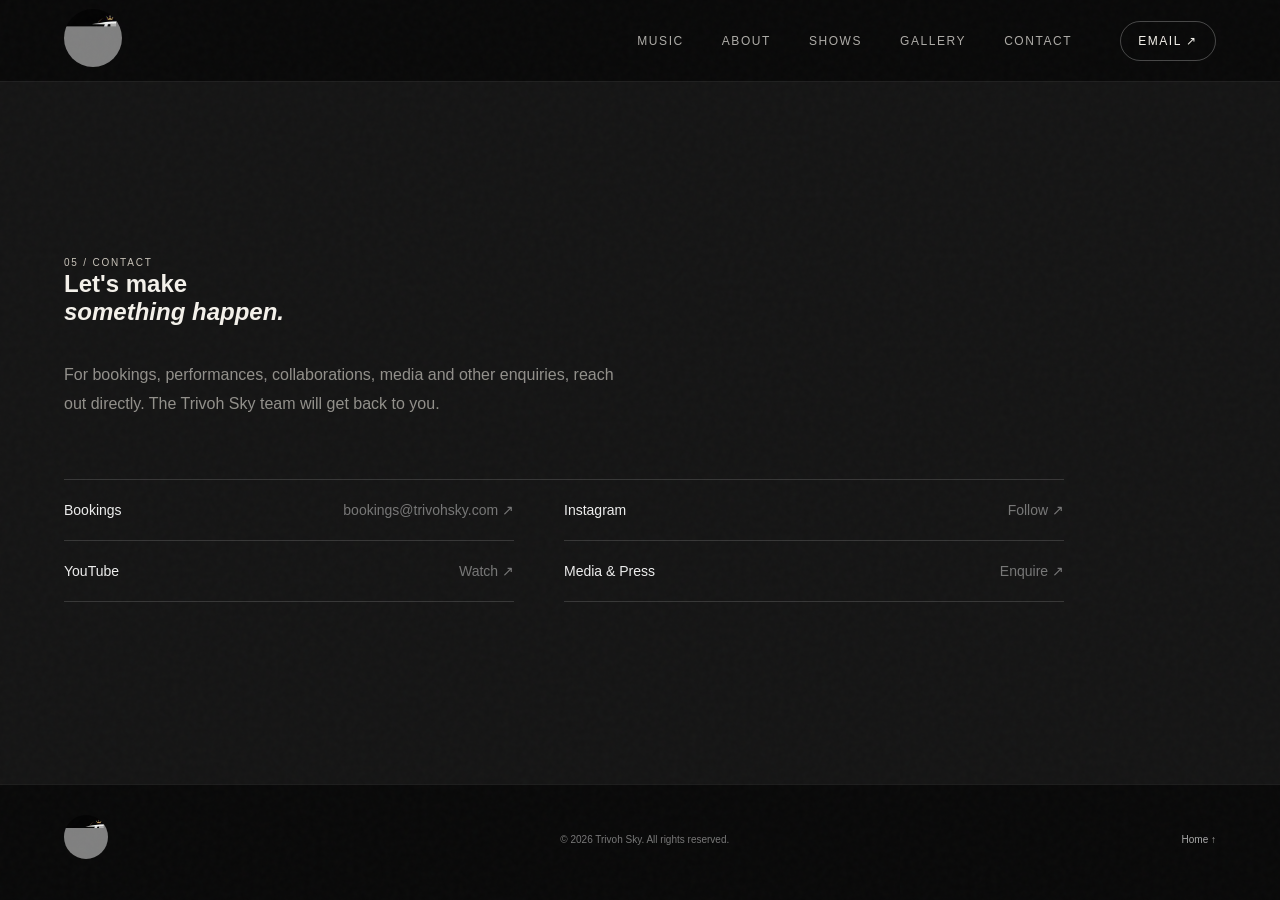
==== contact.html @ b731678d "Add contact and bookings page" ====
<!DOCTYPE html>
<html lang="en"><head><meta charset="UTF-8"><meta name="viewport" content="width=device-width,initial-scale=1"><meta name="description" content="Contact Trivoh Sky for bookings, collaborations, media and enquiries."><title>Contact — Trivoh Sky</title><link rel="icon" href="assets/trivoh-sky-logo.jpg"><link rel="stylesheet" href="styles.css"></head><body><div class="noise"></div><header class="site-header"><a class="brand" href="index.html"><img src="assets/trivoh-sky-logo.jpg" alt="Trivoh Sky logo" style="width:58px;height:58px;object-fit:cover;border-radius:50%"></a><nav class="desktop-nav"><a href="music.html">Music</a><a href="about.html">About</a><a href="shows.html">Shows</a><a href="gallery.html">Gallery</a><a href="contact.html">Contact</a></nav><a class="header-cta" href="mailto:bookings@trivohsky.com">Email ↗</a><button class="menu-btn" aria-label="Open menu" aria-expanded="false"><span></span><span></span></button></header><main><section class="contact" style="margin-top:82px;min-height:78vh"><div class="contact-inner reveal"><span class="kicker">05 / CONTACT</span><h1>Let's make<br><em>something happen.</em></h1><p style="max-width:560px;color:#92908b;line-height:1.8;margin:35px 0 60px">For bookings, performances, collaborations, media and other enquiries, reach out directly. The Trivoh Sky team will get back to you.</p><div class="contact-links"><a href="mailto:bookings@trivohsky.com">Bookings <span>bookings@trivohsky.com ↗</span></a><a href="#">Instagram <span>Follow ↗</span></a><a href="#">YouTube <span>Watch ↗</span></a><a href="#">Media & Press <span>Enquire ↗</span></a></div></div></section></main><footer><a class="brand" href="index.html"><img src="assets/trivoh-sky-logo.jpg" alt="Trivoh Sky logo" style="width:44px;height:44px;object-fit:cover;border-radius:50%"></a><p>© 2026 Trivoh Sky. All rights reserved.</p><a href="index.html">Home ↑</a></footer><script src="script.js"></script></body></html>
---- styles.css ----
*{box-sizing:border-box;margin:0;padding:0}html{scroll-behavior:smooth}body{background:#090909;color:#f4f1eb;font-family:'DM Sans',sans-serif;overflow-x:hidden}.noise{position:fixed;inset:0;pointer-events:none;z-index:50;opacity:.035;background-image:url("data:image/svg+xml,%3Csvg viewBox='0 0 180 180' xmlns='http://www.w3.org/2000/svg'%3E%3Cfilter id='n'%3E%3CfeTurbulence type='fractalNoise' baseFrequency='.8' numOctaves='4' stitchTiles='stitch'/%3E%3C/filter%3E%3Crect width='100%25' height='100%25' filter='url(%23n)' opacity='.7'/%3E%3C/svg%3E")}.site-header{height:82px;position:absolute;top:0;left:0;right:0;z-index:20;display:flex;align-items:center;justify-content:space-between;padding:0 5vw;border-bottom:1px solid #ffffff18}.brand{font-family:'Space Grotesk';font-weight:700;letter-spacing:-.08em;font-size:19px;color:#fff;text-decoration:none}.brand i{font-style:normal;font-weight:400;margin-left:5px}.desktop-nav{display:flex;gap:38px;margin-left:auto;margin-right:48px}.desktop-nav a,.header-cta{color:#f4f1eb;text-decoration:none;font-size:12px;text-transform:uppercase;letter-spacing:.13em}.desktop-nav a{opacity:.7;transition:.25s}.desktop-nav a:hover{opacity:1}.header-cta{border:1px solid #ffffff40;border-radius:100px;padding:12px 17px}.header-cta span{margin-left:8px}.menu-btn{display:none;background:none;border:0}.hero{height:100vh;min-height:680px;position:relative;display:flex;align-items:flex-end;padding:0 5vw 7vh;overflow:hidden}.hero-media{position:absolute;inset:0;background-image:url('https://images.unsplash.com/photo-1524368535928-5b5e00ddc76b?auto=format&fit=crop&w=2200&q=85');background-size:cover;background-position:center 35%;filter:grayscale(100%);transform:scale(1.03)}.hero-overlay{position:absolute;inset:0;background:linear-gradient(90deg,rgba(0,0,0,.8),rgba(0,0,0,.2) 65%),linear-gradient(0deg,#090909 0%,transparent 45%)}.hero-content{position:relative;z-index:2;width:100%}.eyebrow,.kicker,.release-tag,.availability{font-size:10px;letter-spacing:.18em;text-transform:uppercase;color:#c8c3b9}.hero h1{font-family:'Space Grotesk';font-size:clamp(76px,15vw,230px);line-height:.78;letter-spacing:-.095em;font-weight:600}.hero h1 em,h2 em,h3 em{font-family:Georgia,serif;font-weight:400;letter-spacing:-.08em}.hero-bottom{display:flex;justify-content:space-between;align-items:end;margin-top:55px;max-width:600px}.hero-bottom p{font-size:13px;line-height:1.5;color:#c9c5bd}.round-play{width:64px;height:64px;border:1px solid #ffffff80;border-radius:50%;display:grid;place-items:center;color:#fff;text-decoration:none;font-size:13px;transition:.3s}.round-play:hover{background:#fff;color:#000;transform:rotate(15deg)}.scroll-mark{position:absolute;right:5vw;bottom:8vh;font-size:9px;letter-spacing:.18em;writing-mode:vertical-rl;color:#aaa}.scroll-mark span{display:block;height:45px;width:1px;background:#ffffff55;margin-top:12px}.ticker{overflow:hidden;white-space:nowrap;border-top:1px solid #ffffff16;border-bottom:1px solid #ffffff16;padding:17px 0;color:#777;font-family:'Space Grotesk';font-size:11px;letter-spacing:.12em}.ticker div{display:inline-block;animation:marquee 28s linear infinite}@keyframes marquee{to{transform:translateX(-50%)}}.section{padding:150px 5vw}.section-head{display:flex;align-items:end;justify-content:space-between;margin-bottom:75px}.section-head h2,.visual-intro h2,.statement-copy h2,.contact h2{font-family:'Space Grotesk';font-size:clamp(48px,7vw,100px);line-height:.9;letter-spacing:-.07em;margin-top:17px;font-weight:500}.text-link,.line-btn{color:#f4f1eb;text-decoration:none;font-size:11px;text-transform:uppercase;letter-spacing:.14em;border-bottom:1px solid #ffffff50;padding-bottom:8px}.featured-release{display:grid;grid-template-columns:minmax(300px,43%) 1fr;gap:7vw;align-items:center}.cover-art{aspect-ratio:1;max-width:590px;background:radial-gradient(circle at 70% 25%,#777,#222 27%,#070707 65%);position:relative;overflow:hidden;display:flex;align-items:center;justify-content:center;font-family:'Space Grotesk';font-size:clamp(100px,16vw,210px);letter-spacing:-.1em}.cover-art:after{content:'';position:absolute;inset:12%;border:1px solid #ffffff22;border-radius:50%;box-shadow:0 0 0 55px #ffffff05,0 0 0 110px #ffffff03}.cover-art span{position:relative;z-index:2}.cover-art small{position:absolute;z-index:3;bottom:22px;left:24px;font-size:9px;letter-spacing:.2em}.release-copy{max-width:650px}.release-copy h3{font-family:'Space Grotesk';font-size:clamp(55px,8vw,115px);line-height:.78;letter-spacing:-.08em;margin:25px 0}.release-copy p{max-width:450px;color:#96928c;font-size:14px;line-height:1.7;margin-bottom:38px}.player{border-top:1px solid #ffffff25;border-bottom:1px solid #ffffff25;padding:17px 0;display:flex;align-items:center;gap:16px}.play-btn{border:1px solid #ffffff55;background:#f4f1eb;color:#111;border-radius:50%;width:38px;height:38px;cursor:pointer}.track-info{display:flex;flex-direction:column;min-width:125px}.track-info strong{font-size:12px}.track-info span,.time{font-size:10px;color:#777;margin-top:3px}.waveform{height:30px;flex:1;overflow:hidden;white-space:nowrap;mask-image:linear-gradient(90deg,transparent,#000 10%,#000 90%,transparent);opacity:.7}.waveform span{display:inline-block;width:2px;margin-right:3px;vertical-align:middle;background:currentColor}.platforms{display:flex;gap:25px;margin-top:23px}.platforms a{color:#aaa;text-decoration:none;font-size:10px;text-transform:uppercase;letter-spacing:.1em}.release-grid{display:grid;grid-template-columns:repeat(3,1fr);gap:22px;margin-top:90px}.release-card{border-top:1px solid #ffffff22;padding-top:20px;position:relative}.mini-cover{aspect-ratio:1.2;background:linear-gradient(145deg,#333,#0e0e0e);display:grid;place-items:center;font-family:'Space Grotesk';font-size:70px;letter-spacing:-.1em;margin-bottom:20px}.mini-cover.two{background:linear-gradient(145deg,#222,#555)}.mini-cover.three{background:linear-gradient(145deg,#111,#444)}.release-card>span{font-size:9px;color:#777}.release-card h4{font-size:18px;margin:7px 0 18px}.release-card a{color:#aaa;text-decoration:none;font-size:10px;text-transform:uppercase;letter-spacing:.12em}.statement{min-height:760px;display:grid;grid-template-columns:1fr 1fr;background:#111}.statement-image{background:url('https://images.unsplash.com/photo-1506157786151-b8491531f063?auto=format&fit=crop&w=1400&q=80') center/cover;filter:grayscale(100%)}.statement-copy{padding:12vw 8vw;display:flex;flex-direction:column;justify-content:center}.statement-copy p{max-width:500px;color:#97938d;line-height:1.8;font-size:14px;margin:35px 0}.line-btn{width:max-content}.line-btn span{margin-left:20px}.shows{background:#e9e5dc;color:#111}.shows .kicker,.shows .availability{color:#777}.shows .section-head{border-bottom:1px solid #1113;padding-bottom:60px}.dates{border-top:1px solid #1113}.date-row{display:grid;grid-template-columns:100px 1fr auto;gap:30px;align-items:center;padding:28px 0;border-bottom:1px solid #1113}.date-row time{display:flex;align-items:center;gap:7px}.date-row time b{font-family:'Space Grotesk';font-size:40px;letter-spacing:-.06em}.date-row time span,.date-row small{font-size:9px;letter-spacing:.16em;color:#777}.date-row h3{font-size:19px;font-weight:500;margin-top:5px}.date-row a{color:#111;text-decoration:none;text-transform:uppercase;font-size:10px;letter-spacing:.13em}.visuals{padding:150px 5vw;background:#0b0b0b}.visual-intro{margin-bottom:70px}.visual-grid{display:grid;grid-template-columns:1.5fr 1fr;gap:20px}.visual{position:relative;min-height:420px;overflow:hidden}.visual.large{grid-row:span 2;min-height:850px}.visual-bg{position:absolute;inset:0;background-size:cover;background-position:center;filter:grayscale(100%);transition:transform .8s}.visual:hover .visual-bg{transform:scale(1.05)}.v1{background-image:url('https://images.unsplash.com/photo-1514525253161-7a46d19cd819?auto=format&fit=crop&w=1400&q=80')}.v2{background-image:url('https://images.unsplash.com/photo-1521337581100-8ca9a73a5f79?auto=format&fit=crop&w=1000&q=80')}.v3{background-image:url('https://images.unsplash.com/photo-1516450360452-9312f5e86fc7?auto=format&fit=crop&w=1000&q=80')}.visual:after{content:'';position:absolute;inset:0;background:linear-gradient(0deg,#000b,transparent 50%)}.visual>span{position:absolute;z-index:2;bottom:20px;left:20px;font-size:9px;letter-spacing:.16em;color:#ddd}.contact{padding:170px 5vw;background:#151515}.contact-inner{max-width:1000px}.contact h2{font-size:clamp(60px,9vw,130px);margin-bottom:80px}.contact-links{display:grid;grid-template-columns:1fr 1fr;gap:0;border-top:1px solid #ffffff25}.contact-links a{padding:22px 0;border-bottom:1px solid #ffffff25;color:#eee;text-decoration:none;font-size:14px}.contact-links a:nth-child(odd){margin-right:50px}.contact-links span{float:right;color:#777}footer{padding:30px 5vw;display:flex;align-items:center;justify-content:space-between;border-top:1px solid #ffffff15;color:#777;font-size:10px}footer a{color:#aaa;text-decoration:none}.reveal{opacity:0;transform:translateY(24px);transition:opacity .8s ease,transform .8s ease}.reveal.visible{opacity:1;transform:none}.delay-1{transition-delay:.12s}.delay-2{transition-delay:.24s}@media(max-width:800px){.site-header{height:70px}.desktop-nav,.header-cta{display:none}.menu-btn{display:flex;flex-direction:column;gap:6px;cursor:pointer}.menu-btn span{display:block;width:25px;height:1px;background:#fff}.desktop-nav.mobile-open{display:flex;position:absolute;top:70px;left:0;right:0;margin:0;padding:28px 6vw;background:#090909;border-bottom:1px solid #ffffff20;flex-direction:column;gap:22px}.desktop-nav.mobile-open a{opacity:1;font-size:12px}.hero{min-height:620px;padding-bottom:60px}.hero-media{background-position:55% center}.scroll-mark{display:none}.section{padding:95px 6vw}.section-head{margin-bottom:50px;display:block}.text-link{display:inline-block;margin-top:30px}.featured-release{grid-template-columns:1fr;gap:45px}.cover-art{max-width:none}.release-copy h3{font-size:17vw}.release-grid{grid-template-columns:1fr;gap:45px;margin-top:65px}.statement{grid-template-columns:1fr;min-height:0}.statement-image{height:500px}.statement-copy{padding:90px 7vw}.shows{padding-top:100px}.date-row{grid-template-columns:65px 1fr;gap:15px}.date-row a{grid-column:2}.visuals{padding:100px 6vw}.visual-grid{grid-template-columns:1fr}.visual.large{min-height:600px;grid-row:auto}.visual{min-height:420px}.contact{padding:110px 6vw}.contact h2{margin-bottom:60px}.contact-links{grid-template-columns:1fr}.contact-links a:nth-child(odd){margin-right:0}footer{padding:25px 6vw;gap:20px;flex-wrap:wrap}footer p{order:3;width:100%}.hero-bottom{margin-top:40px}.platforms{flex-wrap:wrap;gap:15px}}
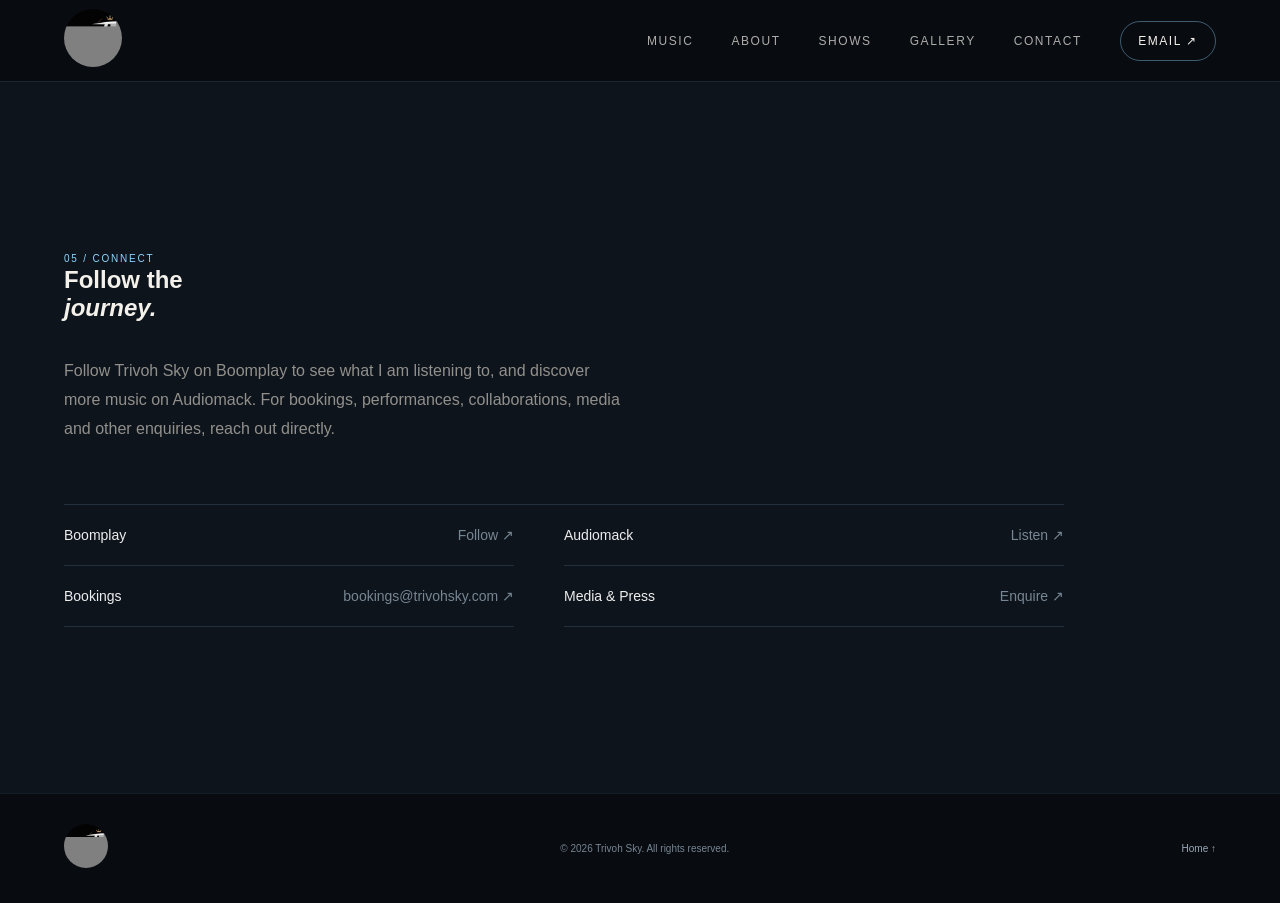
==== commit 0a3b2ce3: "Add Trivoh Sky Boomplay and Audiomack links to contact page" ====
--- a/contact.html
+++ b/contact.html
@@ -1,2 +1,2 @@
 <!DOCTYPE html>
-<html lang="en"><head><meta charset="UTF-8"><meta name="viewport" content="width=device-width,initial-scale=1"><meta name="description" content="Contact Trivoh Sky for bookings, collaborations, media and enquiries."><title>Contact — Trivoh Sky</title><link rel="icon" href="assets/trivoh-sky-logo.jpg"><link rel="stylesheet" href="styles.css"></head><body><div class="noise"></div><header class="site-header"><a class="brand" href="index.html"><img src="assets/trivoh-sky-logo.jpg" alt="Trivoh Sky logo" style="width:58px;height:58px;object-fit:cover;border-radius:50%"></a><nav class="desktop-nav"><a href="music.html">Music</a><a href="about.html">About</a><a href="shows.html">Shows</a><a href="gallery.html">Gallery</a><a href="contact.html">Contact</a></nav><a class="header-cta" href="mailto:bookings@trivohsky.com">Email ↗</a><button class="menu-btn" aria-label="Open menu" aria-expanded="false"><span></span><span></span></button></header><main><section class="contact" style="margin-top:82px;min-height:78vh"><div class="contact-inner reveal"><span class="kicker">05 / CONTACT</span><h1>Let's make<br><em>something happen.</em></h1><p style="max-width:560px;color:#92908b;line-height:1.8;margin:35px 0 60px">For bookings, performances, collaborations, media and other enquiries, reach out directly. The Trivoh Sky team will get back to you.</p><div class="contact-links"><a href="mailto:bookings@trivohsky.com">Bookings <span>bookings@trivohsky.com ↗</span></a><a href="#">Instagram <span>Follow ↗</span></a><a href="#">YouTube <span>Watch ↗</span></a><a href="#">Media & Press <span>Enquire ↗</span></a></div></div></section></main><footer><a class="brand" href="index.html"><img src="assets/trivoh-sky-logo.jpg" alt="Trivoh Sky logo" style="width:44px;height:44px;object-fit:cover;border-radius:50%"></a><p>© 2026 Trivoh Sky. All rights reserved.</p><a href="index.html">Home ↑</a></footer><script src="script.js"></script></body></html>+<html lang="en"><head><meta charset="UTF-8"><meta name="viewport" content="width=device-width,initial-scale=1"><meta name="description" content="Contact Trivoh Sky for bookings, collaborations, media and enquiries."><title>Contact — Trivoh Sky</title><link rel="icon" href="assets/trivoh-sky-logo.jpg"><link rel="stylesheet" href="styles.css"></head><body><div class="noise"></div><header class="site-header"><a class="brand" href="index.html"><img src="assets/trivoh-sky-logo.jpg" alt="Trivoh Sky logo" style="width:58px;height:58px;object-fit:cover;border-radius:50%"></a><nav class="desktop-nav"><a href="music.html">Music</a><a href="about.html">About</a><a href="shows.html">Shows</a><a href="gallery.html">Gallery</a><a href="contact.html">Contact</a></nav><a class="header-cta" href="mailto:bookings@trivohsky.com">Email ↗</a><button class="menu-btn" aria-label="Open menu" aria-expanded="false"><span></span><span></span></button></header><main><section class="contact" style="margin-top:82px;min-height:78vh"><div class="contact-inner reveal"><span class="kicker">05 / CONNECT</span><h1>Follow the<br><em>journey.</em></h1><p style="max-width:560px;color:#92908b;line-height:1.8;margin:35px 0 60px">Follow Trivoh Sky on Boomplay to see what I am listening to, and discover more music on Audiomack. For bookings, performances, collaborations, media and other enquiries, reach out directly.</p><div class="contact-links"><a href="https://www.boomplay.com/share/shareUser/195995000?share_platform=an&srList=ANDROID&srModel=COPYLINK&share_channel=more&share_content=user" target="_blank" rel="noopener noreferrer">Boomplay <span>Follow ↗</span></a><a href="https://audiomack.com/trivosky012" target="_blank" rel="noopener noreferrer">Audiomack <span>Listen ↗</span></a><a href="mailto:bookings@trivohsky.com">Bookings <span>bookings@trivohsky.com ↗</span></a><a href="#">Media & Press <span>Enquire ↗</span></a></div></div></section></main><footer><a class="brand" href="index.html"><img src="assets/trivoh-sky-logo.jpg" alt="Trivoh Sky logo" style="width:44px;height:44px;object-fit:cover;border-radius:50%"></a><p>© 2026 Trivoh Sky. All rights reserved.</p><a href="index.html">Home ↑</a></footer><script src="script.js"></script></body></html>
--- a/styles.css
+++ b/styles.css
@@ -1 +1 @@
-*{box-sizing:border-box;margin:0;padding:0}html{scroll-behavior:smooth}body{background:#090909;color:#f4f1eb;font-family:'DM Sans',sans-serif;overflow-x:hidden}.noise{position:fixed;inset:0;pointer-events:none;z-index:50;opacity:.035;background-image:url("data:image/svg+xml,%3Csvg viewBox='0 0 180 180' xmlns='http://www.w3.org/2000/svg'%3E%3Cfilter id='n'%3E%3CfeTurbulence type='fractalNoise' baseFrequency='.8' numOctaves='4' stitchTiles='stitch'/%3E%3C/filter%3E%3Crect width='100%25' height='100%25' filter='url(%23n)' opacity='.7'/%3E%3C/svg%3E")}.site-header{height:82px;position:absolute;top:0;left:0;right:0;z-index:20;display:flex;align-items:center;justify-content:space-between;padding:0 5vw;border-bottom:1px solid #ffffff18}.brand{font-family:'Space Grotesk';font-weight:700;letter-spacing:-.08em;font-size:19px;color:#fff;text-decoration:none}.brand i{font-style:normal;font-weight:400;margin-left:5px}.desktop-nav{display:flex;gap:38px;margin-left:auto;margin-right:48px}.desktop-nav a,.header-cta{color:#f4f1eb;text-decoration:none;font-size:12px;text-transform:uppercase;letter-spacing:.13em}.desktop-nav a{opacity:.7;transition:.25s}.desktop-nav a:hover{opacity:1}.header-cta{border:1px solid #ffffff40;border-radius:100px;padding:12px 17px}.header-cta span{margin-left:8px}.menu-btn{display:none;background:none;border:0}.hero{height:100vh;min-height:680px;position:relative;display:flex;align-items:flex-end;padding:0 5vw 7vh;overflow:hidden}.hero-media{position:absolute;inset:0;background-image:url('https://images.unsplash.com/photo-1524368535928-5b5e00ddc76b?auto=format&fit=crop&w=2200&q=85');background-size:cover;background-position:center 35%;filter:grayscale(100%);transform:scale(1.03)}.hero-overlay{position:absolute;inset:0;background:linear-gradient(90deg,rgba(0,0,0,.8),rgba(0,0,0,.2) 65%),linear-gradient(0deg,#090909 0%,transparent 45%)}.hero-content{position:relative;z-index:2;width:100%}.eyebrow,.kicker,.release-tag,.availability{font-size:10px;letter-spacing:.18em;text-transform:uppercase;color:#c8c3b9}.hero h1{font-family:'Space Grotesk';font-size:clamp(76px,15vw,230px);line-height:.78;letter-spacing:-.095em;font-weight:600}.hero h1 em,h2 em,h3 em{font-family:Georgia,serif;font-weight:400;letter-spacing:-.08em}.hero-bottom{display:flex;justify-content:space-between;align-items:end;margin-top:55px;max-width:600px}.hero-bottom p{font-size:13px;line-height:1.5;color:#c9c5bd}.round-play{width:64px;height:64px;border:1px solid #ffffff80;border-radius:50%;display:grid;place-items:center;color:#fff;text-decoration:none;font-size:13px;transition:.3s}.round-play:hover{background:#fff;color:#000;transform:rotate(15deg)}.scroll-mark{position:absolute;right:5vw;bottom:8vh;font-size:9px;letter-spacing:.18em;writing-mode:vertical-rl;color:#aaa}.scroll-mark span{display:block;height:45px;width:1px;background:#ffffff55;margin-top:12px}.ticker{overflow:hidden;white-space:nowrap;border-top:1px solid #ffffff16;border-bottom:1px solid #ffffff16;padding:17px 0;color:#777;font-family:'Space Grotesk';font-size:11px;letter-spacing:.12em}.ticker div{display:inline-block;animation:marquee 28s linear infinite}@keyframes marquee{to{transform:translateX(-50%)}}.section{padding:150px 5vw}.section-head{display:flex;align-items:end;justify-content:space-between;margin-bottom:75px}.section-head h2,.visual-intro h2,.statement-copy h2,.contact h2{font-family:'Space Grotesk';font-size:clamp(48px,7vw,100px);line-height:.9;letter-spacing:-.07em;margin-top:17px;font-weight:500}.text-link,.line-btn{color:#f4f1eb;text-decoration:none;font-size:11px;text-transform:uppercase;letter-spacing:.14em;border-bottom:1px solid #ffffff50;padding-bottom:8px}.featured-release{display:grid;grid-template-columns:minmax(300px,43%) 1fr;gap:7vw;align-items:center}.cover-art{aspect-ratio:1;max-width:590px;background:radial-gradient(circle at 70% 25%,#777,#222 27%,#070707 65%);position:relative;overflow:hidden;display:flex;align-items:center;justify-content:center;font-family:'Space Grotesk';font-size:clamp(100px,16vw,210px);letter-spacing:-.1em}.cover-art:after{content:'';position:absolute;inset:12%;border:1px solid #ffffff22;border-radius:50%;box-shadow:0 0 0 55px #ffffff05,0 0 0 110px #ffffff03}.cover-art span{position:relative;z-index:2}.cover-art small{position:absolute;z-index:3;bottom:22px;left:24px;font-size:9px;letter-spacing:.2em}.release-copy{max-width:650px}.release-copy h3{font-family:'Space Grotesk';font-size:clamp(55px,8vw,115px);line-height:.78;letter-spacing:-.08em;margin:25px 0}.release-copy p{max-width:450px;color:#96928c;font-size:14px;line-height:1.7;margin-bottom:38px}.player{border-top:1px solid #ffffff25;border-bottom:1px solid #ffffff25;padding:17px 0;display:flex;align-items:center;gap:16px}.play-btn{border:1px solid #ffffff55;background:#f4f1eb;color:#111;border-radius:50%;width:38px;height:38px;cursor:pointer}.track-info{display:flex;flex-direction:column;min-width:125px}.track-info strong{font-size:12px}.track-info span,.time{font-size:10px;color:#777;margin-top:3px}.waveform{height:30px;flex:1;overflow:hidden;white-space:nowrap;mask-image:linear-gradient(90deg,transparent,#000 10%,#000 90%,transparent);opacity:.7}.waveform span{display:inline-block;width:2px;margin-right:3px;vertical-align:middle;background:currentColor}.platforms{display:flex;gap:25px;margin-top:23px}.platforms a{color:#aaa;text-decoration:none;font-size:10px;text-transform:uppercase;letter-spacing:.1em}.release-grid{display:grid;grid-template-columns:repeat(3,1fr);gap:22px;margin-top:90px}.release-card{border-top:1px solid #ffffff22;padding-top:20px;position:relative}.mini-cover{aspect-ratio:1.2;background:linear-gradient(145deg,#333,#0e0e0e);display:grid;place-items:center;font-family:'Space Grotesk';font-size:70px;letter-spacing:-.1em;margin-bottom:20px}.mini-cover.two{background:linear-gradient(145deg,#222,#555)}.mini-cover.three{background:linear-gradient(145deg,#111,#444)}.release-card>span{font-size:9px;color:#777}.release-card h4{font-size:18px;margin:7px 0 18px}.release-card a{color:#aaa;text-decoration:none;font-size:10px;text-transform:uppercase;letter-spacing:.12em}.statement{min-height:760px;display:grid;grid-template-columns:1fr 1fr;background:#111}.statement-image{background:url('https://images.unsplash.com/photo-1506157786151-b8491531f063?auto=format&fit=crop&w=1400&q=80') center/cover;filter:grayscale(100%)}.statement-copy{padding:12vw 8vw;display:flex;flex-direction:column;justify-content:center}.statement-copy p{max-width:500px;color:#97938d;line-height:1.8;font-size:14px;margin:35px 0}.line-btn{width:max-content}.line-btn span{margin-left:20px}.shows{background:#e9e5dc;color:#111}.shows .kicker,.shows .availability{color:#777}.shows .section-head{border-bottom:1px solid #1113;padding-bottom:60px}.dates{border-top:1px solid #1113}.date-row{display:grid;grid-template-columns:100px 1fr auto;gap:30px;align-items:center;padding:28px 0;border-bottom:1px solid #1113}.date-row time{display:flex;align-items:center;gap:7px}.date-row time b{font-family:'Space Grotesk';font-size:40px;letter-spacing:-.06em}.date-row time span,.date-row small{font-size:9px;letter-spacing:.16em;color:#777}.date-row h3{font-size:19px;font-weight:500;margin-top:5px}.date-row a{color:#111;text-decoration:none;text-transform:uppercase;font-size:10px;letter-spacing:.13em}.visuals{padding:150px 5vw;background:#0b0b0b}.visual-intro{margin-bottom:70px}.visual-grid{display:grid;grid-template-columns:1.5fr 1fr;gap:20px}.visual{position:relative;min-height:420px;overflow:hidden}.visual.large{grid-row:span 2;min-height:850px}.visual-bg{position:absolute;inset:0;background-size:cover;background-position:center;filter:grayscale(100%);transition:transform .8s}.visual:hover .visual-bg{transform:scale(1.05)}.v1{background-image:url('https://images.unsplash.com/photo-1514525253161-7a46d19cd819?auto=format&fit=crop&w=1400&q=80')}.v2{background-image:url('https://images.unsplash.com/photo-1521337581100-8ca9a73a5f79?auto=format&fit=crop&w=1000&q=80')}.v3{background-image:url('https://images.unsplash.com/photo-1516450360452-9312f5e86fc7?auto=format&fit=crop&w=1000&q=80')}.visual:after{content:'';position:absolute;inset:0;background:linear-gradient(0deg,#000b,transparent 50%)}.visual>span{position:absolute;z-index:2;bottom:20px;left:20px;font-size:9px;letter-spacing:.16em;color:#ddd}.contact{padding:170px 5vw;background:#151515}.contact-inner{max-width:1000px}.contact h2{font-size:clamp(60px,9vw,130px);margin-bottom:80px}.contact-links{display:grid;grid-template-columns:1fr 1fr;gap:0;border-top:1px solid #ffffff25}.contact-links a{padding:22px 0;border-bottom:1px solid #ffffff25;color:#eee;text-decoration:none;font-size:14px}.contact-links a:nth-child(odd){margin-right:50px}.contact-links span{float:right;color:#777}footer{padding:30px 5vw;display:flex;align-items:center;justify-content:space-between;border-top:1px solid #ffffff15;color:#777;font-size:10px}footer a{color:#aaa;text-decoration:none}.reveal{opacity:0;transform:translateY(24px);transition:opacity .8s ease,transform .8s ease}.reveal.visible{opacity:1;transform:none}.delay-1{transition-delay:.12s}.delay-2{transition-delay:.24s}@media(max-width:800px){.site-header{height:70px}.desktop-nav,.header-cta{display:none}.menu-btn{display:flex;flex-direction:column;gap:6px;cursor:pointer}.menu-btn span{display:block;width:25px;height:1px;background:#fff}.desktop-nav.mobile-open{display:flex;position:absolute;top:70px;left:0;right:0;margin:0;padding:28px 6vw;background:#090909;border-bottom:1px solid #ffffff20;flex-direction:column;gap:22px}.desktop-nav.mobile-open a{opacity:1;font-size:12px}.hero{min-height:620px;padding-bottom:60px}.hero-media{background-position:55% center}.scroll-mark{display:none}.section{padding:95px 6vw}.section-head{margin-bottom:50px;display:block}.text-link{display:inline-block;margin-top:30px}.featured-release{grid-template-columns:1fr;gap:45px}.cover-art{max-width:none}.release-copy h3{font-size:17vw}.release-grid{grid-template-columns:1fr;gap:45px;margin-top:65px}.statement{grid-template-columns:1fr;min-height:0}.statement-image{height:500px}.statement-copy{padding:90px 7vw}.shows{padding-top:100px}.date-row{grid-template-columns:65px 1fr;gap:15px}.date-row a{grid-column:2}.visuals{padding:100px 6vw}.visual-grid{grid-template-columns:1fr}.visual.large{min-height:600px;grid-row:auto}.visual{min-height:420px}.contact{padding:110px 6vw}.contact h2{margin-bottom:60px}.contact-links{grid-template-columns:1fr}.contact-links a:nth-child(odd){margin-right:0}footer{padding:25px 6vw;gap:20px;flex-wrap:wrap}footer p{order:3;width:100%}.hero-bottom{margin-top:40px}.platforms{flex-wrap:wrap;gap:15px}}+*{box-sizing:border-box;margin:0;padding:0}html{scroll-behavior:smooth;width:100%;overflow-x:hidden}body{background:#080b10;color:#f4f1eb;font-family:Arial,Helvetica,sans-serif;width:100%;max-width:100%;overflow-x:hidden}.noise{position:fixed;inset:0;pointer-events:none;z-index:50;opacity:.025}.site-header{height:82px;position:absolute;top:0;left:0;right:0;z-index:20;display:flex;align-items:center;justify-content:space-between;padding:0 clamp(20px,5vw,80px);border-bottom:1px solid #8fd3ff22}.brand{font-weight:700;letter-spacing:-.08em;font-size:19px;color:#fff;text-decoration:none}.desktop-nav{display:flex;gap:clamp(18px,3vw,38px);margin-left:auto;margin-right:clamp(20px,3vw,48px)}.desktop-nav a,.header-cta{color:#f4f1eb;text-decoration:none;font-size:12px;text-transform:uppercase;letter-spacing:.13em}.desktop-nav a{opacity:.7}.header-cta{border:1px solid #8fd3ff66;border-radius:100px;padding:12px 17px}.menu-btn{display:none;background:none;border:0}.hero{height:100svh;min-height:620px;position:relative;display:flex;align-items:flex-end;padding:0 clamp(20px,5vw,80px) clamp(45px,7vh,90px);overflow:hidden}.hero-media{position:absolute;inset:0;background:url('IMG-20260826-WA0111.jpg') center/cover no-repeat}.hero-overlay{position:absolute;inset:0;background:linear-gradient(90deg,rgba(4,8,14,.9),rgba(4,8,14,.22) 75%),linear-gradient(0deg,#080b10 0%,transparent 52%)}.hero-content{position:relative;z-index:2;width:100%;max-width:1500px;margin:auto}.eyebrow,.kicker,.release-tag,.availability{font-size:10px;letter-spacing:.18em;text-transform:uppercase;color:#8fd3ff}.hero h1{font-size:clamp(58px,14vw,210px);line-height:.8;letter-spacing:-.095em;font-weight:700;max-width:1200px}.hero h1 em,h2 em,h3 em{font-family:Georgia,serif;font-weight:400;letter-spacing:-.08em;color:#8fd3ff}.hero-bottom{display:flex;justify-content:space-between;align-items:end;margin-top:clamp(35px,6vh,65px);max-width:620px}.hero-bottom p{font-size:clamp(12px,1.2vw,15px);line-height:1.5;color:#d2dbe4}.round-play{width:64px;height:64px;border:1px solid #8fd3ff99;border-radius:50%;display:grid;place-items:center;color:#fff;text-decoration:none;font-size:13px}.scroll-mark{position:absolute;right:clamp(20px,5vw,80px);bottom:8vh;font-size:9px;letter-spacing:.18em;writing-mode:vertical-rl;color:#9eabb8}.ticker{overflow:hidden;white-space:nowrap;border-top:1px solid #8fd3ff22;border-bottom:1px solid #8fd3ff22;padding:17px 0;color:#82909d;font-size:11px;letter-spacing:.12em}.ticker div{display:inline-block}.section{padding:clamp(90px,12vw,170px) clamp(20px,5vw,80px);width:100%;overflow:hidden}.section-head{display:flex;align-items:end;justify-content:space-between;margin-bottom:clamp(50px,7vw,90px)}.section-head h2,.visual-intro h2,.statement-copy h2,.contact h2{font-size:clamp(46px,7vw,100px);line-height:.9;letter-spacing:-.07em;margin-top:17px;font-weight:500}.text-link,.line-btn{color:#f4f1eb;text-decoration:none;font-size:11px;text-transform:uppercase;letter-spacing:.14em;border-bottom:1px solid #8fd3ff66;padding-bottom:8px}.featured-release{display:grid;grid-template-columns:minmax(280px,43%) minmax(0,1fr);gap:clamp(40px,7vw,110px);align-items:center;max-width:1500px;margin:auto;width:100%}.cover-art{aspect-ratio:1;max-width:590px;width:100%;background:radial-gradient(circle at 70% 25%,#8fd3ff,#20364a 27%,#05080d 65%);position:relative;overflow:hidden;display:flex;align-items:center;justify-content:center;font-size:clamp(90px,16vw,210px);letter-spacing:-.1em}.cover-art:after{content:'';position:absolute;inset:12%;border:1px solid #8fd3ff44;border-radius:50%;box-shadow:0 0 0 55px #8fd3ff0d,0 0 0 110px #8fd3ff08}.cover-art span{position:relative;z-index:2}.cover-art small{position:absolute;z-index:3;bottom:22px;left:24px;font-size:9px;letter-spacing:.2em}.release-copy{max-width:650px;min-width:0}.release-copy h3{font-size:clamp(48px,8vw,115px);line-height:.78;letter-spacing:-.08em;margin:25px 0;overflow-wrap:anywhere}.release-copy p{max-width:450px;color:#9ba9b6;font-size:14px;line-height:1.7;margin-bottom:38px}.player{border-top:1px solid #8fd3ff2d;border-bottom:1px solid #8fd3ff2d;padding:17px 0;display:flex;align-items:center;gap:16px;min-width:0;max-width:100%}.play-btn{border:1px solid #8fd3ff66;background:#f4f1eb;color:#071018;border-radius:50%;width:38px;height:38px;cursor:pointer;flex:0 0 auto}.track-info{display:flex;flex-direction:column;min-width:125px;flex:0 1 auto}.track-info strong,.track-info span{white-space:nowrap}.track-info strong{font-size:12px}.track-info span,.time{font-size:10px;color:#778693;margin-top:3px}.waveform{height:30px;flex:1;min-width:20px;overflow:hidden}.waveform span{display:inline-block;width:2px;margin-right:3px;vertical-align:middle;background:#8fd3ff}.platforms{display:flex;flex-wrap:wrap;gap:15px 25px;margin-top:23px}.platforms a{color:#9ba9b6;text-decoration:none;font-size:10px;text-transform:uppercase;letter-spacing:.1em}.release-grid{display:grid;grid-template-columns:repeat(3,minmax(0,1fr));gap:22px;margin-top:clamp(60px,8vw,100px)}.release-card{border-top:1px solid #8fd3ff22;padding-top:20px;min-width:0}.mini-cover{aspect-ratio:1.2;background:linear-gradient(145deg,#24435a,#0b1118);display:grid;place-items:center;font-size:70px;letter-spacing:-.1em;margin-bottom:20px}.mini-cover.two{background:linear-gradient(145deg,#163149,#496d88)}.mini-cover.three{background:linear-gradient(145deg,#0b1118,#31506a)}.release-card>span{font-size:9px;color:#778693}.release-card h4{font-size:18px;margin:7px 0 18px}.release-card a{color:#9ba9b6;text-decoration:none;font-size:10px;text-transform:uppercase;letter-spacing:.12em}.statement{min-height:760px;display:grid;grid-template-columns:1fr 1fr;background:#0d141c;width:100%;overflow:hidden}.statement-image{background:url('IMG-20260826-WA0111.jpg') center/cover}.statement-copy{padding:clamp(70px,12vw,180px) clamp(30px,8vw,130px);display:flex;flex-direction:column;justify-content:center;min-width:0}.statement-copy p{max-width:500px;color:#9ba9b6;line-height:1.8;font-size:14px;margin:35px 0}.line-btn{width:max-content}.line-btn span{margin-left:20px}.shows{background:#dcecf7;color:#071018}.shows .kicker,.shows .availability{color:#36566d}.shows .section-head{border-bottom:1px solid #07101822;padding-bottom:60px}.dates{border-top:1px solid #07101822}.date-row{display:grid;grid-template-columns:100px minmax(0,1fr) auto;gap:30px;align-items:center;padding:28px 0;border-bottom:1px solid #07101822}.date-row time{display:flex;align-items:center;gap:7px}.date-row time b{font-size:40px;letter-spacing:-.06em}.date-row time span,.date-row small{font-size:9px;letter-spacing:.16em;color:#526b7c}.date-row h3{font-size:19px;font-weight:500;margin-top:5px}.date-row a{color:#071018;text-decoration:none;text-transform:uppercase;font-size:10px;letter-spacing:.13em}.visuals{padding:clamp(90px,12vw,170px) clamp(20px,5vw,80px);background:#080d13;width:100%;overflow:hidden}.visual-intro{margin-bottom:70px}.visual-grid{display:grid;grid-template-columns:1.5fr 1fr;gap:20px;max-width:1500px;margin:auto;width:100%}.visual{position:relative;min-height:420px;overflow:hidden;min-width:0}.visual.large{grid-row:span 2;min-height:850px}.visual-bg{position:absolute;inset:0;background-size:cover;background-position:center}.v1,.v2,.v3{background-image:url('IMG-20260826-WA0111.jpg')}.v2{background-position:35% center}.v3{background-position:70% center}.visual:after{content:'';position:absolute;inset:0;background:linear-gradient(0deg,#000c,transparent 55%)}.visual>span{position:absolute;z-index:2;bottom:20px;left:20px;font-size:9px;letter-spacing:.16em;color:#ddd}.contact{padding:clamp(100px,13vw,180px) clamp(20px,5vw,80px);background:#0d141c;width:100%;overflow:hidden}.contact-inner{max-width:1000px}.contact h2{font-size:clamp(54px,9vw,130px);margin-bottom:80px;overflow-wrap:anywhere}.contact-links{display:grid;grid-template-columns:1fr 1fr;border-top:1px solid #8fd3ff25}.contact-links a{padding:22px 0;border-bottom:1px solid #8fd3ff25;color:#eee;text-decoration:none;font-size:14px;overflow-wrap:anywhere}.contact-links a:nth-child(odd){margin-right:50px}.contact-links span{float:right;color:#778693}footer{padding:30px clamp(20px,5vw,80px);display:flex;align-items:center;justify-content:space-between;border-top:1px solid #8fd3ff18;color:#778693;font-size:10px;background:#080b10;width:100%}footer a{color:#9ba9b6;text-decoration:none}@media(max-width:900px){.site-header{height:70px}.desktop-nav,.header-cta{display:none}.menu-btn{display:flex;flex-direction:column;gap:6px}.menu-btn span{display:block;width:25px;height:1px;background:#8fd3ff}.desktop-nav.mobile-open{display:flex;position:absolute;top:70px;left:0;right:0;margin:0;padding:28px 6vw;background:#080b10;border-bottom:1px solid #8fd3ff20;flex-direction:column;gap:22px}.hero{min-height:600px}.scroll-mark{display:none}.section-head{display:block}.text-link{display:inline-block;margin-top:30px}.featured-release{grid-template-columns:1fr;gap:45px}.cover-art{max-width:650px;margin:auto}.release-copy{width:100%}.release-grid{grid-template-columns:1fr 1fr}.statement{grid-template-columns:1fr;min-height:0}.statement-image{height:min(75vh,600px);min-height:420px}.date-row{grid-template-columns:70px minmax(0,1fr);gap:15px}.date-row a{grid-column:2}.visual-grid{grid-template-columns:1fr}.visual.large{min-height:600px;grid-row:auto}.contact-links{grid-template-columns:1fr}.contact-links a:nth-child(odd){margin-right:0}}@media(max-width:600px){.site-header{padding:0 18px}.hero{padding:0 18px 42px;min-height:570px}.hero h1{font-size:clamp(55px,19vw,105px)}.hero-bottom{margin-top:32px}.round-play{width:54px;height:54px}.section,.visuals,.contact{padding-left:18px;padding-right:18px}.section{padding-top:85px;padding-bottom:85px}.section-head h2,.visual-intro h2,.statement-copy h2{font-size:clamp(45px,14vw,75px)}.release-copy h3{font-size:clamp(50px,16vw,90px)}.player{gap:9px}.track-info{min-width:0;max-width:145px}.track-info strong,.track-info span{overflow:hidden;text-overflow:ellipsis}.waveform,.time{display:none}.platforms{gap:12px 18px}.release-grid{grid-template-columns:1fr;gap:45px}.statement-copy{padding:75px 18px}.statement-image{height:480px}.shows .section-head{padding-bottom:40px}.date-row{grid-template-columns:55px minmax(0,1fr)}.date-row time b{font-size:32px}.date-row h3{font-size:16px}.visual{min-height:360px}.visual.large{min-height:500px}.contact h2{font-size:clamp(50px,14vw,80px);margin-bottom:55px}.contact-links a{font-size:13px}footer{padding:24px 18px;flex-wrap:wrap;gap:15px}footer p{width:100%;order:3}}@media(max-width:380px){.hero h1{font-size:54px}.section-head h2,.visual-intro h2,.statement-copy h2{font-size:43px}.release-copy h3{font-size:48px}.cover-art{width:100%}.section,.visuals,.contact{padding-left:14px;padding-right:14px}.statement-copy{padding-left:14px;padding-right:14px}}@media(min-width:1400px){.hero-content,.featured-release,.visual-grid{max-width:1500px}.hero h1{font-size:clamp(150px,13vw,230px)}}
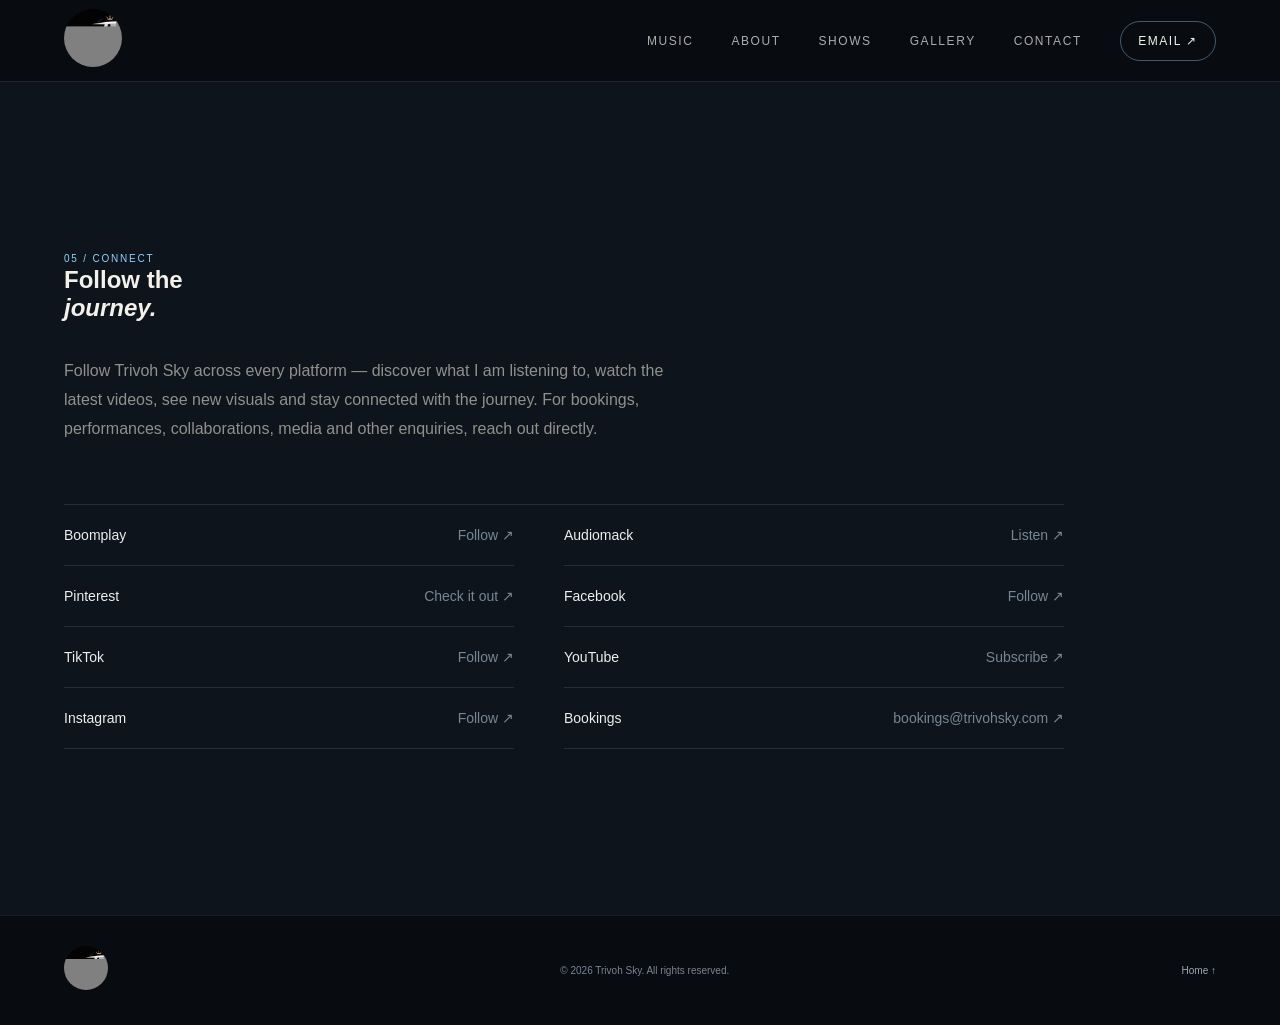
==== commit 336b54d6: "Add all Trivoh Sky social links to contact page" ====
--- a/contact.html
+++ b/contact.html
@@ -1,2 +1,2 @@
 <!DOCTYPE html>
-<html lang="en"><head><meta charset="UTF-8"><meta name="viewport" content="width=device-width,initial-scale=1"><meta name="description" content="Contact Trivoh Sky for bookings, collaborations, media and enquiries."><title>Contact — Trivoh Sky</title><link rel="icon" href="assets/trivoh-sky-logo.jpg"><link rel="stylesheet" href="styles.css"></head><body><div class="noise"></div><header class="site-header"><a class="brand" href="index.html"><img src="assets/trivoh-sky-logo.jpg" alt="Trivoh Sky logo" style="width:58px;height:58px;object-fit:cover;border-radius:50%"></a><nav class="desktop-nav"><a href="music.html">Music</a><a href="about.html">About</a><a href="shows.html">Shows</a><a href="gallery.html">Gallery</a><a href="contact.html">Contact</a></nav><a class="header-cta" href="mailto:bookings@trivohsky.com">Email ↗</a><button class="menu-btn" aria-label="Open menu" aria-expanded="false"><span></span><span></span></button></header><main><section class="contact" style="margin-top:82px;min-height:78vh"><div class="contact-inner reveal"><span class="kicker">05 / CONNECT</span><h1>Follow the<br><em>journey.</em></h1><p style="max-width:560px;color:#92908b;line-height:1.8;margin:35px 0 60px">Follow Trivoh Sky on Boomplay to see what I am listening to, and discover more music on Audiomack. For bookings, performances, collaborations, media and other enquiries, reach out directly.</p><div class="contact-links"><a href="https://www.boomplay.com/share/shareUser/195995000?share_platform=an&srList=ANDROID&srModel=COPYLINK&share_channel=more&share_content=user" target="_blank" rel="noopener noreferrer">Boomplay <span>Follow ↗</span></a><a href="https://audiomack.com/trivosky012" target="_blank" rel="noopener noreferrer">Audiomack <span>Listen ↗</span></a><a href="mailto:bookings@trivohsky.com">Bookings <span>bookings@trivohsky.com ↗</span></a><a href="#">Media & Press <span>Enquire ↗</span></a></div></div></section></main><footer><a class="brand" href="index.html"><img src="assets/trivoh-sky-logo.jpg" alt="Trivoh Sky logo" style="width:44px;height:44px;object-fit:cover;border-radius:50%"></a><p>© 2026 Trivoh Sky. All rights reserved.</p><a href="index.html">Home ↑</a></footer><script src="script.js"></script></body></html>+<html lang="en"><head><meta charset="UTF-8"><meta name="viewport" content="width=device-width,initial-scale=1"><meta name="description" content="Contact Trivoh Sky for bookings, collaborations, media and enquiries."><title>Contact — Trivoh Sky</title><link rel="icon" href="assets/trivoh-sky-logo.jpg"><link rel="stylesheet" href="styles.css"></head><body><div class="noise"></div><header class="site-header"><a class="brand" href="index.html"><img src="assets/trivoh-sky-logo.jpg" alt="Trivoh Sky logo" style="width:58px;height:58px;object-fit:cover;border-radius:50%"></a><nav class="desktop-nav"><a href="music.html">Music</a><a href="about.html">About</a><a href="shows.html">Shows</a><a href="gallery.html">Gallery</a><a href="contact.html">Contact</a></nav><a class="header-cta" href="mailto:bookings@trivohsky.com">Email ↗</a><button class="menu-btn" aria-label="Open menu" aria-expanded="false"><span></span><span></span></button></header><main><section class="contact" style="margin-top:82px;min-height:78vh"><div class="contact-inner reveal"><span class="kicker">05 / CONNECT</span><h1>Follow the<br><em>journey.</em></h1><p style="max-width:620px;color:#92908b;line-height:1.8;margin:35px 0 60px">Follow Trivoh Sky across every platform — discover what I am listening to, watch the latest videos, see new visuals and stay connected with the journey. For bookings, performances, collaborations, media and other enquiries, reach out directly.</p><div class="contact-links"><a href="https://www.boomplay.com/share/shareUser/195995000?share_platform=an&srList=ANDROID&srModel=COPYLINK&share_channel=more&share_content=user" target="_blank" rel="noopener noreferrer">Boomplay <span>Follow ↗</span></a><a href="https://audiomack.com/trivosky012" target="_blank" rel="noopener noreferrer">Audiomack <span>Listen ↗</span></a><a href="https://pin.it/3tWODFqBU" target="_blank" rel="noopener noreferrer">Pinterest <span>Check it out ↗</span></a><a href="https://www.facebook.com/profile.php?id=100082050326542" target="_blank" rel="noopener noreferrer">Facebook <span>Follow ↗</span></a><a href="https://www.tiktok.com/@trivohsky0?_r=1&_t=ZS-99ERqZk0YUy" target="_blank" rel="noopener noreferrer">TikTok <span>Follow ↗</span></a><a href="https://youtube.com/@trivosky-q5o?si=AsHKyZlnNngoLyRs" target="_blank" rel="noopener noreferrer">YouTube <span>Subscribe ↗</span></a><a href="https://www.instagram.com/trivosky1?utm_source=qr&igsi=MWtxOHBzaXJocXlrdA==" target="_blank" rel="noopener noreferrer">Instagram <span>Follow ↗</span></a><a href="mailto:bookings@trivohsky.com">Bookings <span>bookings@trivohsky.com ↗</span></a></div></div></section></main><footer><a class="brand" href="index.html"><img src="assets/trivoh-sky-logo.jpg" alt="Trivoh Sky logo" style="width:44px;height:44px;object-fit:cover;border-radius:50%"></a><p>© 2026 Trivoh Sky. All rights reserved.</p><a href="index.html">Home ↑</a></footer><script src="script.js"></script></body></html>
